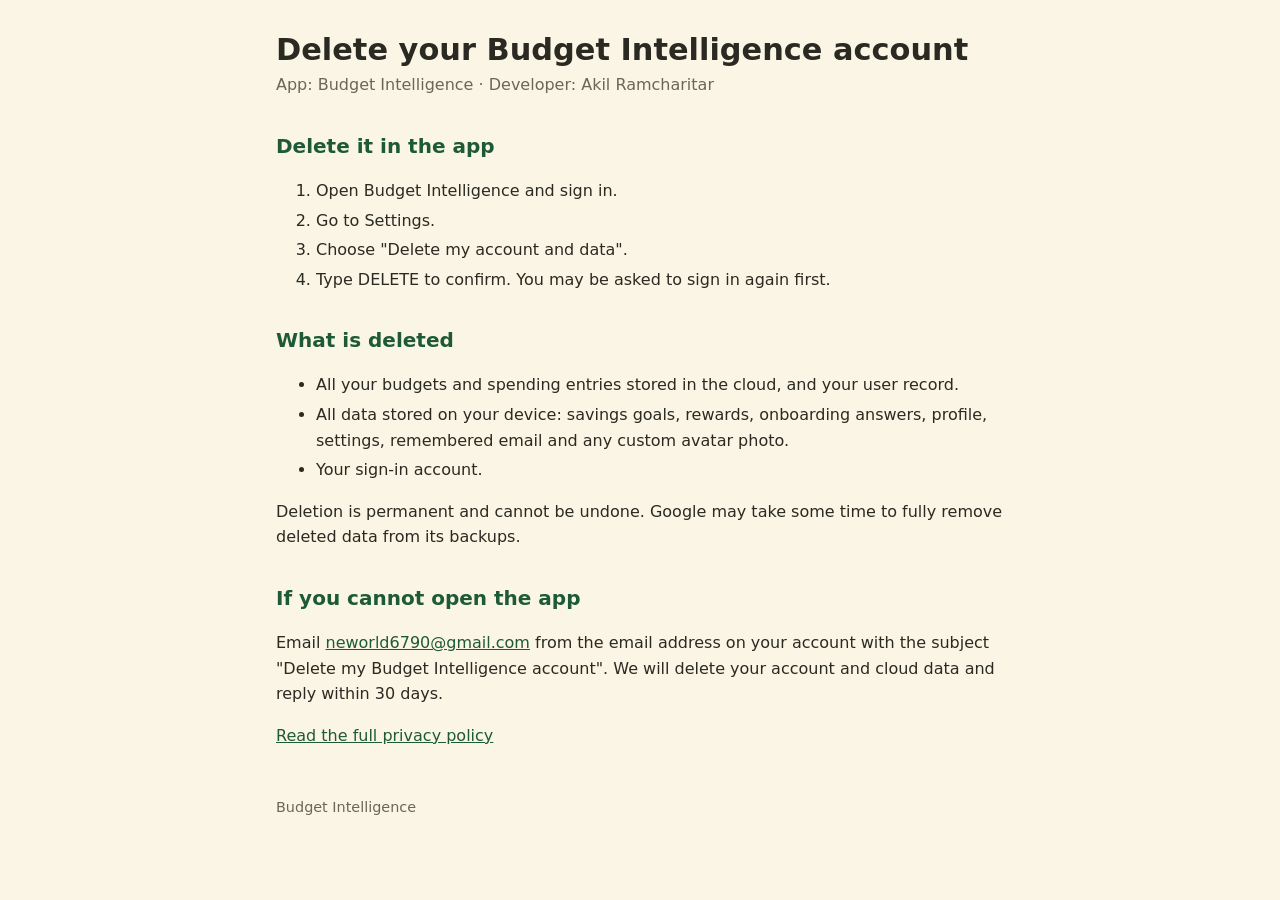
==== delete-account.html @ a14a1166 "Add files via upload" ====
<!doctype html>
<html lang="en">
<head>
<meta charset="utf-8">
<meta name="viewport" content="width=device-width,initial-scale=1">
<title>Delete your Budget Intelligence account</title>
<meta name="description" content="How to delete your Budget Intelligence account and data.">
<link rel="stylesheet" href="style.css">
</head>
<body>
<main>
<h1>Delete your Budget Intelligence account</h1>
<p class="meta">App: Budget Intelligence &middot; Developer: Akil Ramcharitar</p>

<h2>Delete it in the app</h2>
<ol>
<li>Open Budget Intelligence and sign in.</li>
<li>Go to Settings.</li>
<li>Choose "Delete my account and data".</li>
<li>Type DELETE to confirm. You may be asked to sign in again first.</li>
</ol>

<h2>What is deleted</h2>
<ul>
<li>All your budgets and spending entries stored in the cloud, and your user record.</li>
<li>All data stored on your device: savings goals, rewards, onboarding answers, profile, settings, remembered email and any custom avatar photo.</li>
<li>Your sign-in account.</li>
</ul>
<p>Deletion is permanent and cannot be undone. Google may take some time to fully remove deleted data from its backups.</p>

<h2>If you cannot open the app</h2>
<p>Email <a href="mailto:neworld6790@gmail.com?subject=Delete%20my%20Budget%20Intelligence%20account">neworld6790@gmail.com</a> from the email address on your account with the subject "Delete my Budget Intelligence account". We will delete your account and cloud data and reply within 30 days.</p>

<p><a href="index.html">Read the full privacy policy</a></p>
<footer>Budget Intelligence</footer>
</main>
</body>
</html>
---- style.css ----
:root{--bg:#faf5e4;--fg:#2b2a22;--muted:#6b6757;--card:#fff;--line:#eadfb8;--accent:#1e5a37}
@media (prefers-color-scheme:dark){:root{--bg:#1c1b16;--fg:#f1ecd9;--muted:#b3ad97;--card:#26241d;--line:#3a372b;--accent:#8fd6a8}}
*{box-sizing:border-box}
body{margin:0;background:var(--bg);color:var(--fg);font:16px/1.6 system-ui,-apple-system,"Segoe UI",Roboto,sans-serif}
main{max-width:760px;margin:0 auto;padding:32px 16px 64px}
h1{font-size:1.9rem;line-height:1.2;margin:0 0 4px}
h2{font-size:1.25rem;margin:2rem 0 .5rem;color:var(--accent)}
.meta{color:var(--muted);margin:0 0 1.5rem}
a{color:var(--accent)}
.table-wrap{overflow-x:auto;border:1px solid var(--line);border-radius:12px;background:var(--card)}
table{border-collapse:collapse;width:100%;min-width:560px}
th,td{text-align:left;vertical-align:top;padding:10px 12px;border-bottom:1px solid var(--line);font-size:.95rem}
th{font-size:.85rem;color:var(--muted)}
tr:last-child td{border-bottom:0}
li{margin:.25rem 0}
footer{margin-top:3rem;color:var(--muted);font-size:.9rem}
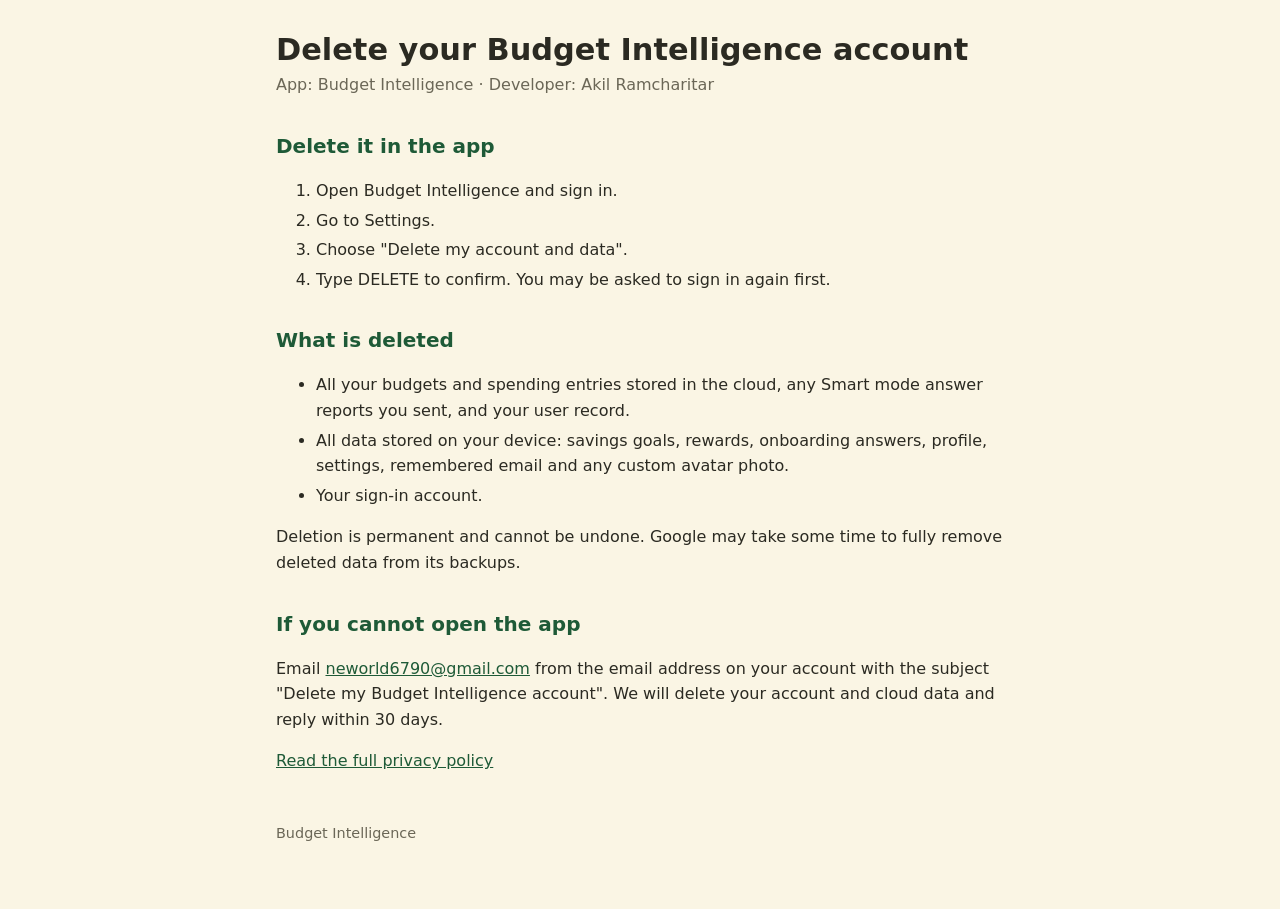
==== commit a76be567: "Add files via upload" ====
--- a/delete-account.html
+++ b/delete-account.html
@@ -22,7 +22,7 @@
 
 <h2>What is deleted</h2>
 <ul>
-<li>All your budgets and spending entries stored in the cloud, and your user record.</li>
+<li>All your budgets and spending entries stored in the cloud, any Smart mode answer reports you sent, and your user record.</li>
 <li>All data stored on your device: savings goals, rewards, onboarding answers, profile, settings, remembered email and any custom avatar photo.</li>
 <li>Your sign-in account.</li>
 </ul>
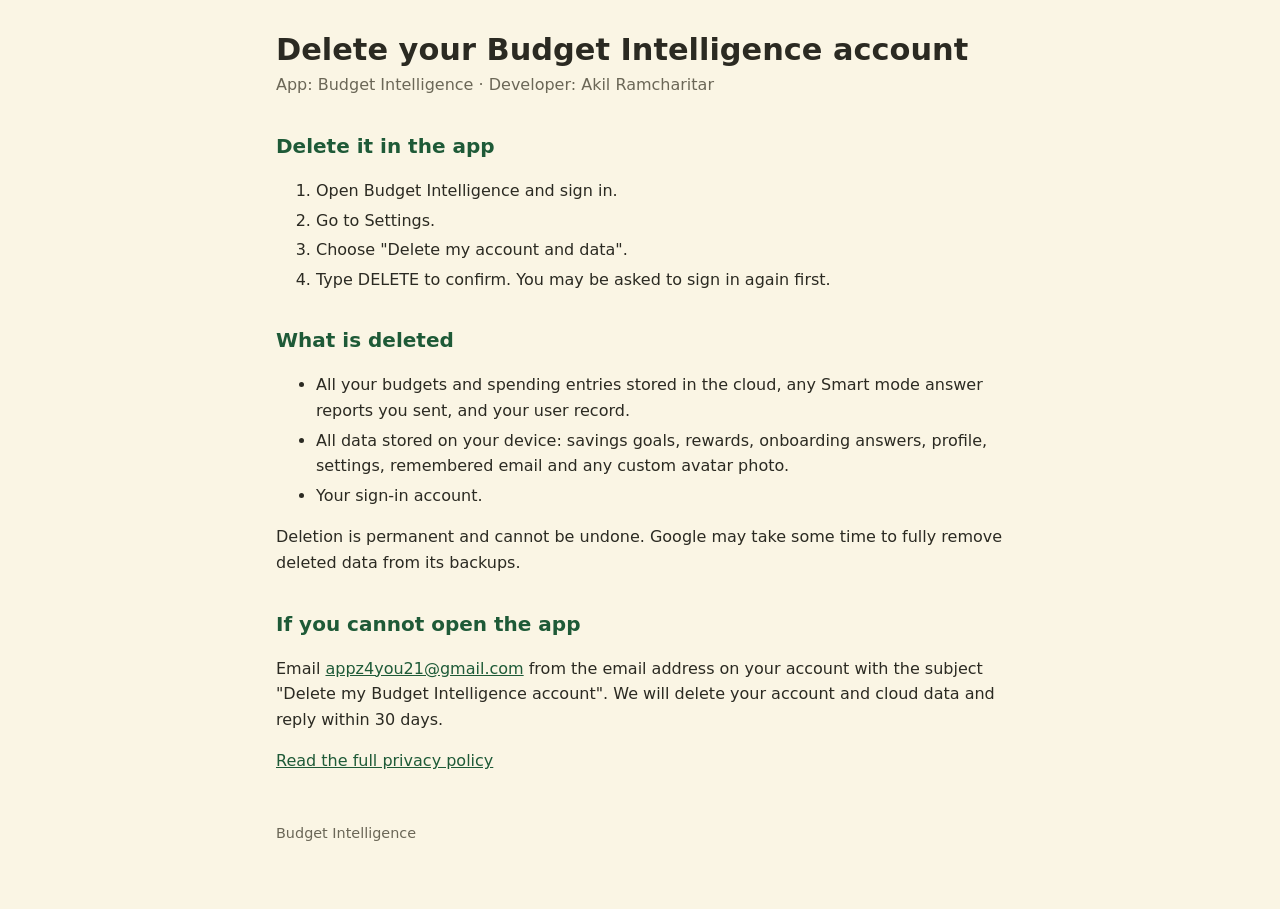
==== commit c25a2ce3: "Add files via upload" ====
--- a/delete-account.html
+++ b/delete-account.html
@@ -29,7 +29,7 @@
 <p>Deletion is permanent and cannot be undone. Google may take some time to fully remove deleted data from its backups.</p>
 
 <h2>If you cannot open the app</h2>
-<p>Email <a href="mailto:neworld6790@gmail.com?subject=Delete%20my%20Budget%20Intelligence%20account">neworld6790@gmail.com</a> from the email address on your account with the subject "Delete my Budget Intelligence account". We will delete your account and cloud data and reply within 30 days.</p>
+<p>Email <a href="mailto:appz4you21@gmail.com?subject=Delete%20my%20Budget%20Intelligence%20account">appz4you21@gmail.com</a> from the email address on your account with the subject "Delete my Budget Intelligence account". We will delete your account and cloud data and reply within 30 days.</p>
 
 <p><a href="index.html">Read the full privacy policy</a></p>
 <footer>Budget Intelligence</footer>
